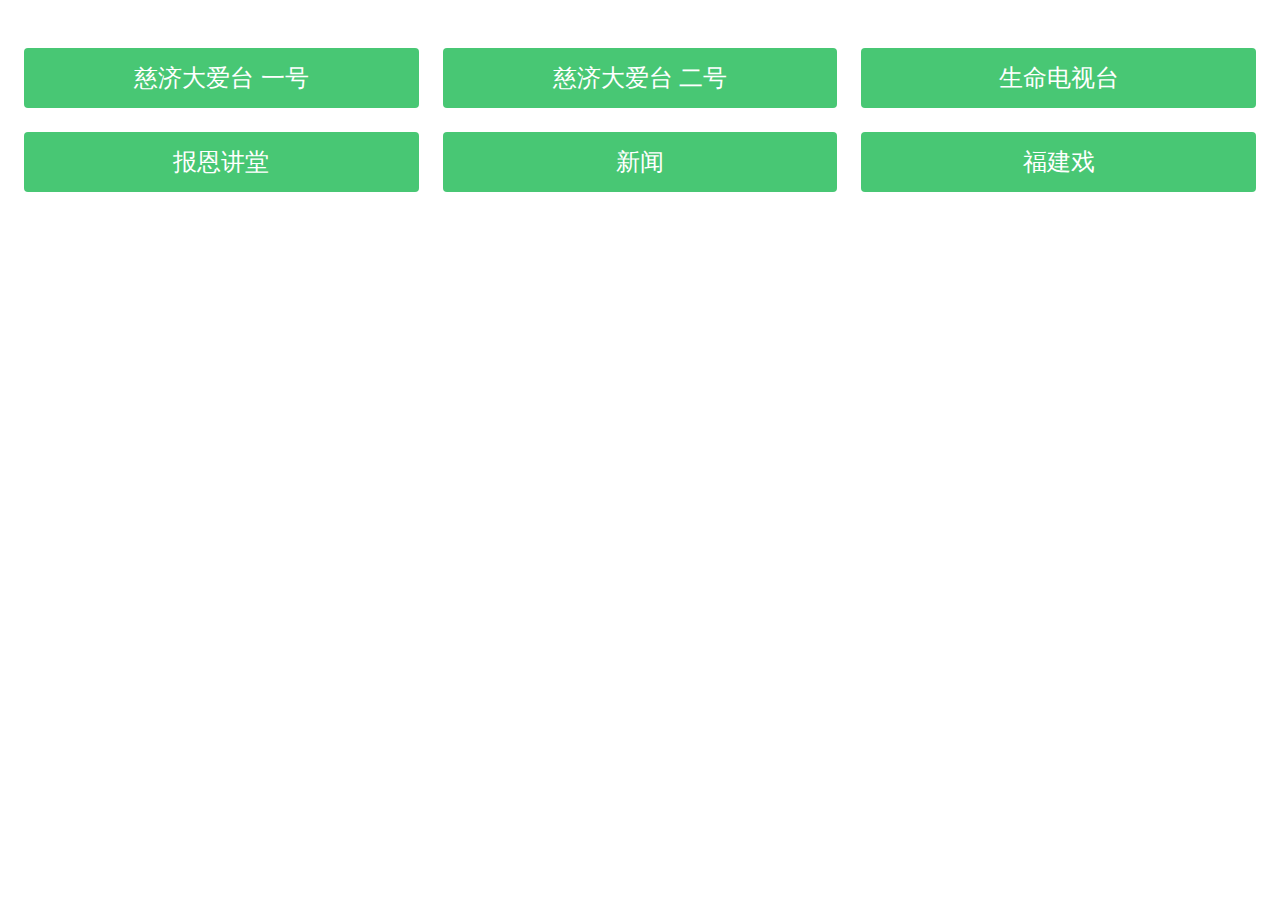
==== grandmother/ytblist/index.html @ 77e65577 "Added Bulma CSS, Update Grandmother index.html" ====
<!DOCTYPE html>
<html>
	<head>
		<base href="../../">
		<meta charset="utf-8">
		<meta name="viewport" content="width=device-width, initial-scale=1, shrink-to-fit=no">
		
		<title>Grandmother always my VVIP!</title>
		
		<link rel="stylesheet" href="assets/css/bulma.min.css">
		
		<script src="assets/js/jquery.min.js"></script>

      <link rel="icon" href="assets/img/fav-icon.png" type="image/png">
	</head>
	<body>
		<section class="section">
			<div class="columns">
				<div class="column">
					<button class="button is-fullwidth is-success is-large">慈济大爱台 一号</button>
				</div>
				<div class="column">
					<button class="button is-fullwidth is-success is-large">慈济大爱台 二号</button>
				</div>
				<div class="column">
					<button class="button is-fullwidth is-success is-large">生命电视台</button>
				</div>
			</div>
			<div class="columns">
				<div class="column">
					<button class="button is-fullwidth is-success is-large">报恩讲堂</button>
				</div>
				<div class="column">
					<button class="button is-fullwidth is-success is-large">新闻</button>
				</div>
				<div class="column">
					<button class="button is-fullwidth is-success is-large">福建戏</button>
				</div>
			</div>
			<div class="columns">
				<h1 id="test"></h1>
				<iframe src="" frameborder="0" ></iframe>
			</div>
		</section>
	</body>
	<script type="text/javascript">
		'use strict';
		document.onkeypress = function (e){
			e = e || window.event;
			console.log(e);
			document.getElementById("test").innerHTML = e.key; 
		}

		jQuery(document).ready(function($) {
			
		});
	</script>
</html>
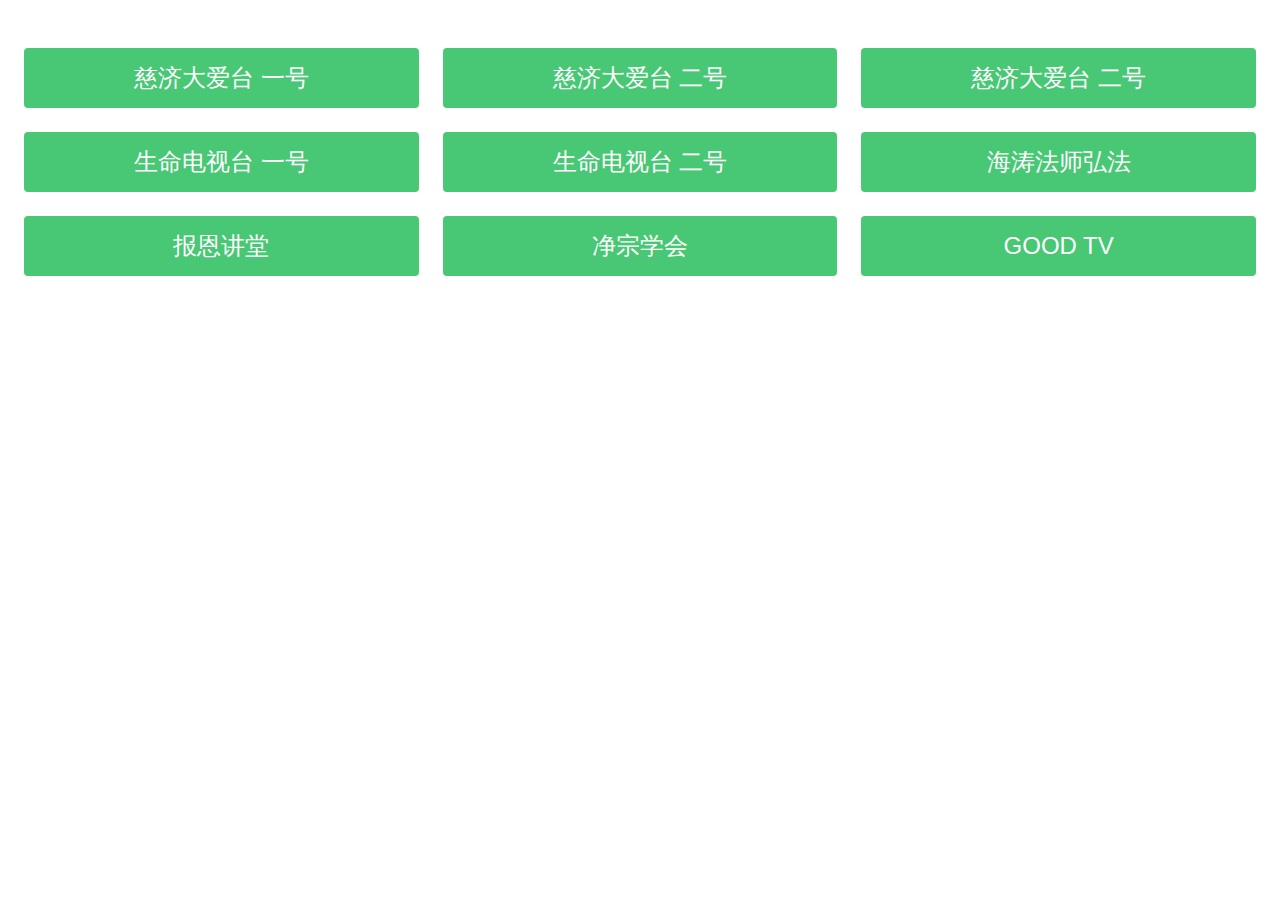
==== commit 492a81b7: "Improve Grandmother index.html" ====
--- a/grandmother/ytblist/index.html
+++ b/grandmother/ytblist/index.html
@@ -12,44 +12,84 @@
 		<script src="assets/js/jquery.min.js"></script>
 
       <link rel="icon" href="assets/img/fav-icon.png" type="image/png">
+
+      <style type="text/css">
+      	#ytbWrap{
+      		width: 100vw;
+      		height: 100vh;
+      		position: absolute;
+      		left: 0;
+      		top:0;
+      		display: none;
+      	}
+      </style>
 	</head>
 	<body>
 		<section class="section">
 			<div class="columns">
 				<div class="column">
-					<button class="button is-fullwidth is-success is-large">慈济大爱台 一号</button>
+					<button data-val="DaAi1" class="button is-fullwidth is-success is-large">慈济大爱台 一号</button>
 				</div>
 				<div class="column">
-					<button class="button is-fullwidth is-success is-large">慈济大爱台 二号</button>
+					<button data-val="DaAi2" class="button is-fullwidth is-success is-large">慈济大爱台 二号</button>
 				</div>
 				<div class="column">
-					<button class="button is-fullwidth is-success is-large">生命电视台</button>
+					<button data-val="DaAi3" class="button is-fullwidth is-success is-large">慈济大爱台 二号</button>
 				</div>
 			</div>
 			<div class="columns">
 				<div class="column">
-					<button class="button is-fullwidth is-success is-large">报恩讲堂</button>
+					<button data-val="LifeTv1" class="button is-fullwidth is-success is-large">生命电视台 一号</button>
 				</div>
 				<div class="column">
-					<button class="button is-fullwidth is-success is-large">新闻</button>
+					<button data-val="LifeTv2" class="button is-fullwidth is-success is-large">生命电视台 二号</button>
 				</div>
 				<div class="column">
-					<button class="button is-fullwidth is-success is-large">福建戏</button>
+					<button data-val="LifeTv3" class="button is-fullwidth is-success is-large">海涛法师弘法</button>
 				</div>
 			</div>
 			<div class="columns">
-				<h1 id="test"></h1>
-				<iframe src="" frameborder="0" ></iframe>
+				<div class="column">
+					<button data-val="BaoEn" class="button is-fullwidth is-success is-large">报恩讲堂</button>
+				</div>
+				<div class="column">
+					<button data-val="Amtb" class="button is-fullwidth is-success is-large">净宗学会</button>
+				</div>
+				<div class="column">
+					<button data-val="GoodTv" class="button is-fullwidth is-success is-large">GOOD TV</button>
+				</div>
+			</div>
+			<div class="columns">
+				<h1 class="msg"></h1>
 			</div>
 		</section>
+		<iframe
+			id="ytbWrap"
+			src=""
+			allowfullscreen
+			allowtransparency
+			allow="autoplay"
+			frameborder="0"
+		></iframe>
 	</body>
 	<script type="text/javascript">
 		'use strict';
-		document.onkeypress = function (e){
+
+		var ytbList = {};
+		$.getJSON("assets/api/grandmom.json", function(resp) {ytbList = resp;});
+
+		document.onkeydown = function (e){
 			e = e || window.event;
-			console.log(e);
-			document.getElementById("test").innerHTML = e.key; 
+			$(".msg").text( e.charCode + ',' + e.code + ',' + e.key );
 		}
+
+		$("button").bind("click", function(e){
+			let ytb_tag = $(this).data('val');
+			// $('#ytbWrap').show();
+			// $('#ytbWrap').attr('src', ytbList[ytb_tag]);
+
+			window.location.href = ytbList[ytb_tag];
+		});
 
 		jQuery(document).ready(function($) {
 			
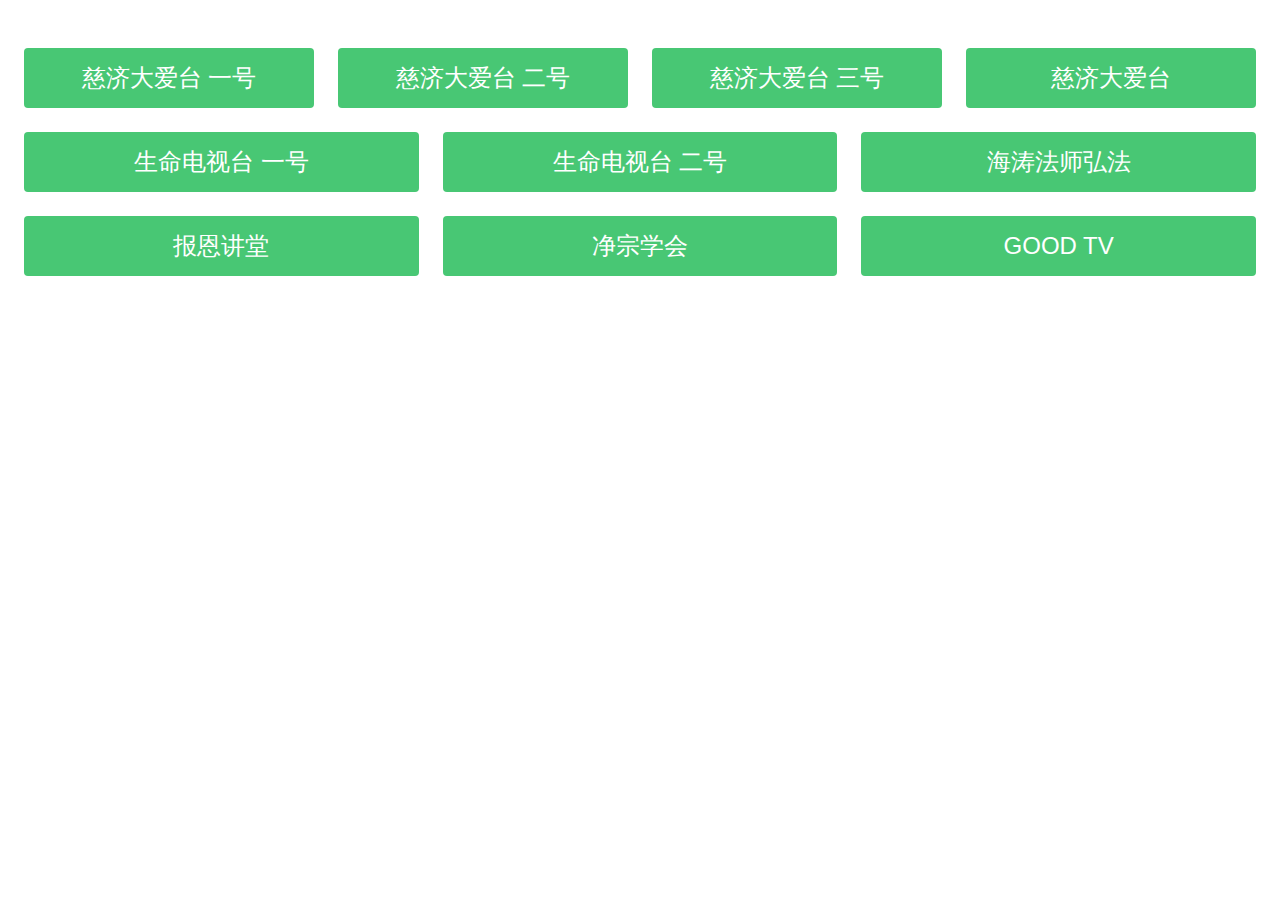
==== commit 95d0f3dd: "Update Grandmother list api" ====
--- a/grandmother/ytblist/index.html
+++ b/grandmother/ytblist/index.html
@@ -34,7 +34,10 @@
 					<button data-val="DaAi2" class="button is-fullwidth is-success is-large">慈济大爱台 二号</button>
 				</div>
 				<div class="column">
-					<button data-val="DaAi3" class="button is-fullwidth is-success is-large">慈济大爱台 二号</button>
+					<button data-val="DaAi3" class="button is-fullwidth is-success is-large">慈济大爱台 三号</button>
+				</div>
+				<div class="column">
+					<button data-val="DaAi4" class="button is-fullwidth is-success is-large">慈济大爱台</button>
 				</div>
 			</div>
 			<div class="columns">
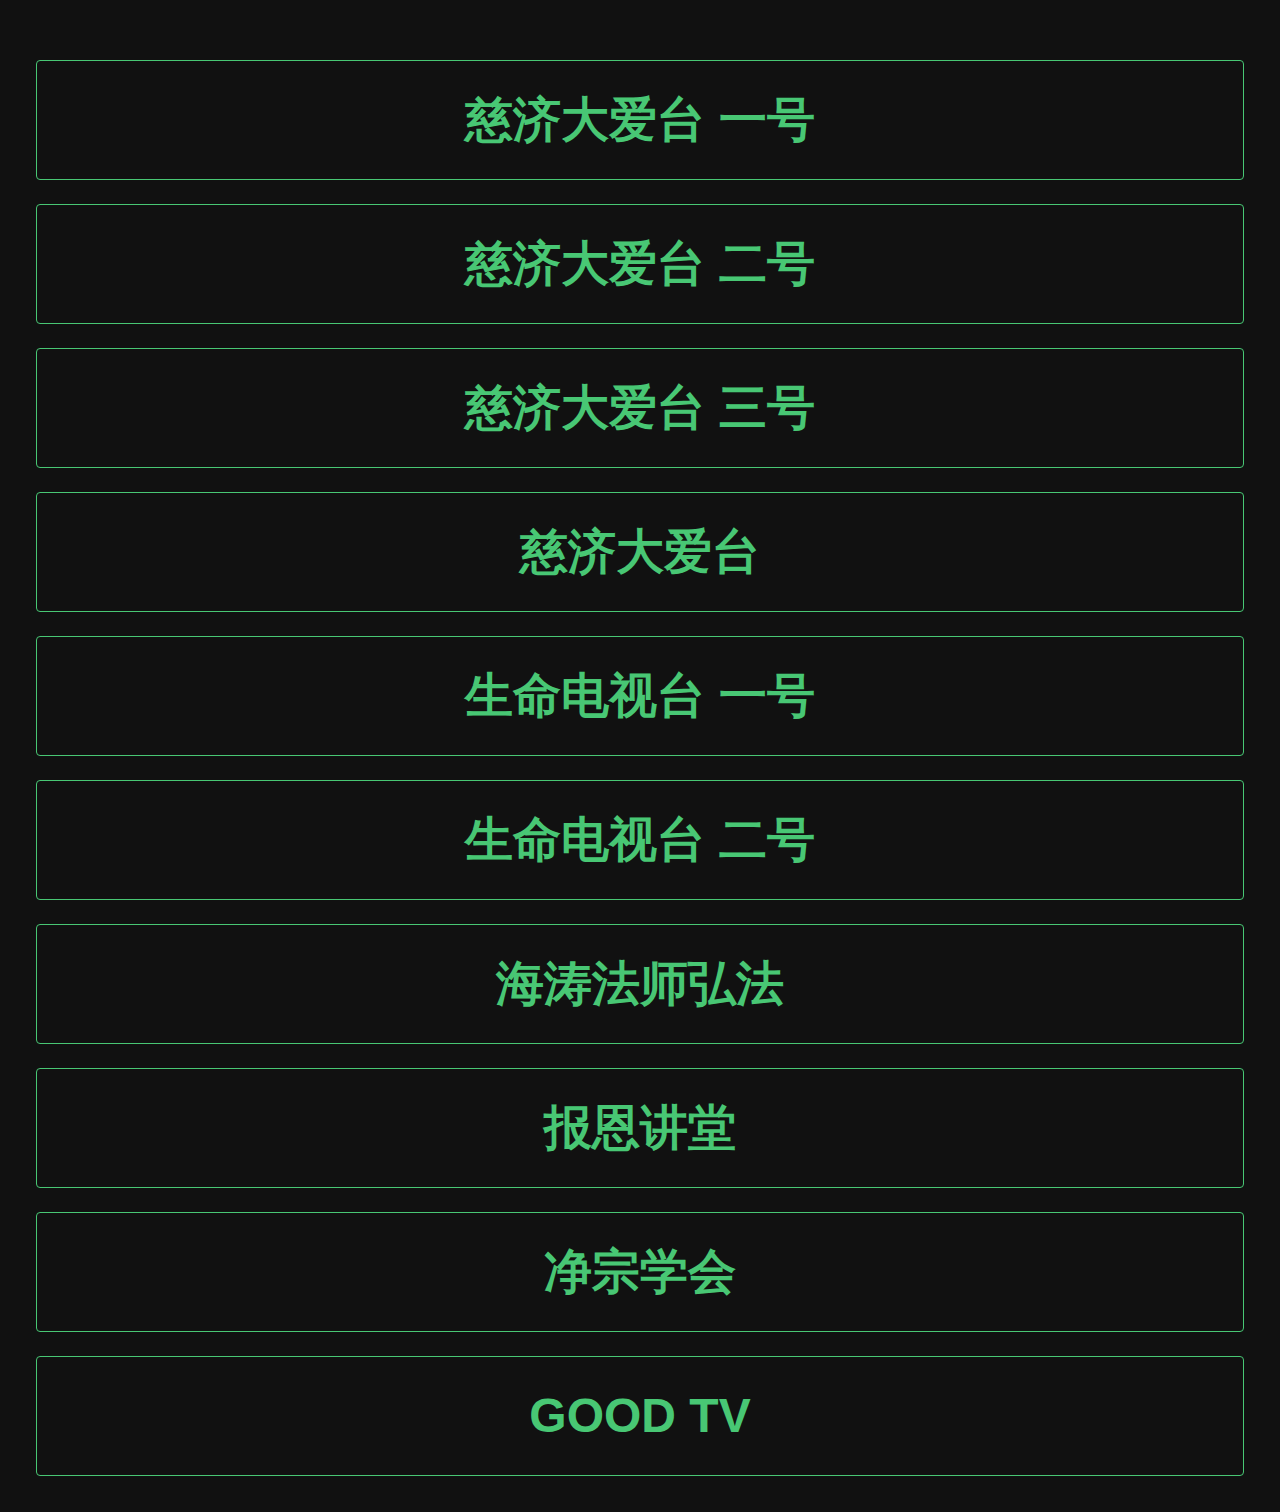
==== commit b63f9fe7: "Update Grandmother list api" ====
--- a/grandmother/ytblist/index.html
+++ b/grandmother/ytblist/index.html
@@ -14,6 +14,10 @@
       <link rel="icon" href="assets/img/fav-icon.png" type="image/png">
 
       <style type="text/css">
+      	body{
+				background: #111;
+      	}
+
       	#ytbWrap{
       		width: 100vw;
       		height: 100vh;
@@ -22,46 +26,48 @@
       		top:0;
       		display: none;
       	}
+
+      	button{
+      		font-weight: bold;
+      		font-size:48px!important;
+      	}
       </style>
 	</head>
 	<body>
 		<section class="section">
-			<div class="columns">
+			<div class="ytbList">
 				<div class="column">
-					<button data-val="DaAi1" class="button is-fullwidth is-success is-large">慈济大爱台 一号</button>
+					<button data-val="DaAi1" class="button is-fullwidth is-success is-large is-outlined">慈济大爱台 一号</button>
 				</div>
 				<div class="column">
-					<button data-val="DaAi2" class="button is-fullwidth is-success is-large">慈济大爱台 二号</button>
+					<button data-val="DaAi2" class="button is-fullwidth is-success is-large is-outlined">慈济大爱台 二号</button>
 				</div>
 				<div class="column">
-					<button data-val="DaAi3" class="button is-fullwidth is-success is-large">慈济大爱台 三号</button>
+					<button data-val="DaAi3" class="button is-fullwidth is-success is-large is-outlined">慈济大爱台 三号</button>
 				</div>
 				<div class="column">
-					<button data-val="DaAi4" class="button is-fullwidth is-success is-large">慈济大爱台</button>
+					<button data-val="DaAi4" class="button is-fullwidth is-success is-large is-outlined">慈济大爱台</button>
+				</div>
+				<div class="column">
+					<button data-val="LifeTv1" class="button is-fullwidth is-success is-large is-outlined">生命电视台 一号</button>
+				</div>
+				<div class="column">
+					<button data-val="LifeTv2" class="button is-fullwidth is-success is-large is-outlined">生命电视台 二号</button>
+				</div>
+				<div class="column">
+					<button data-val="LifeTv3" class="button is-fullwidth is-success is-large is-outlined">海涛法师弘法</button>
+				</div>
+				<div class="column">
+					<button data-val="BaoEn" class="button is-fullwidth is-success is-large is-outlined">报恩讲堂</button>
+				</div>
+				<div class="column">
+					<button data-val="Amtb" class="button is-fullwidth is-success is-large is-outlined">净宗学会</button>
+				</div>
+				<div class="column">
+					<button data-val="GoodTv" class="button is-fullwidth is-success is-large is-outlined">GOOD TV</button>
 				</div>
 			</div>
-			<div class="columns">
-				<div class="column">
-					<button data-val="LifeTv1" class="button is-fullwidth is-success is-large">生命电视台 一号</button>
-				</div>
-				<div class="column">
-					<button data-val="LifeTv2" class="button is-fullwidth is-success is-large">生命电视台 二号</button>
-				</div>
-				<div class="column">
-					<button data-val="LifeTv3" class="button is-fullwidth is-success is-large">海涛法师弘法</button>
-				</div>
-			</div>
-			<div class="columns">
-				<div class="column">
-					<button data-val="BaoEn" class="button is-fullwidth is-success is-large">报恩讲堂</button>
-				</div>
-				<div class="column">
-					<button data-val="Amtb" class="button is-fullwidth is-success is-large">净宗学会</button>
-				</div>
-				<div class="column">
-					<button data-val="GoodTv" class="button is-fullwidth is-success is-large">GOOD TV</button>
-				</div>
-			</div>
+
 			<div class="columns">
 				<h1 class="msg"></h1>
 			</div>
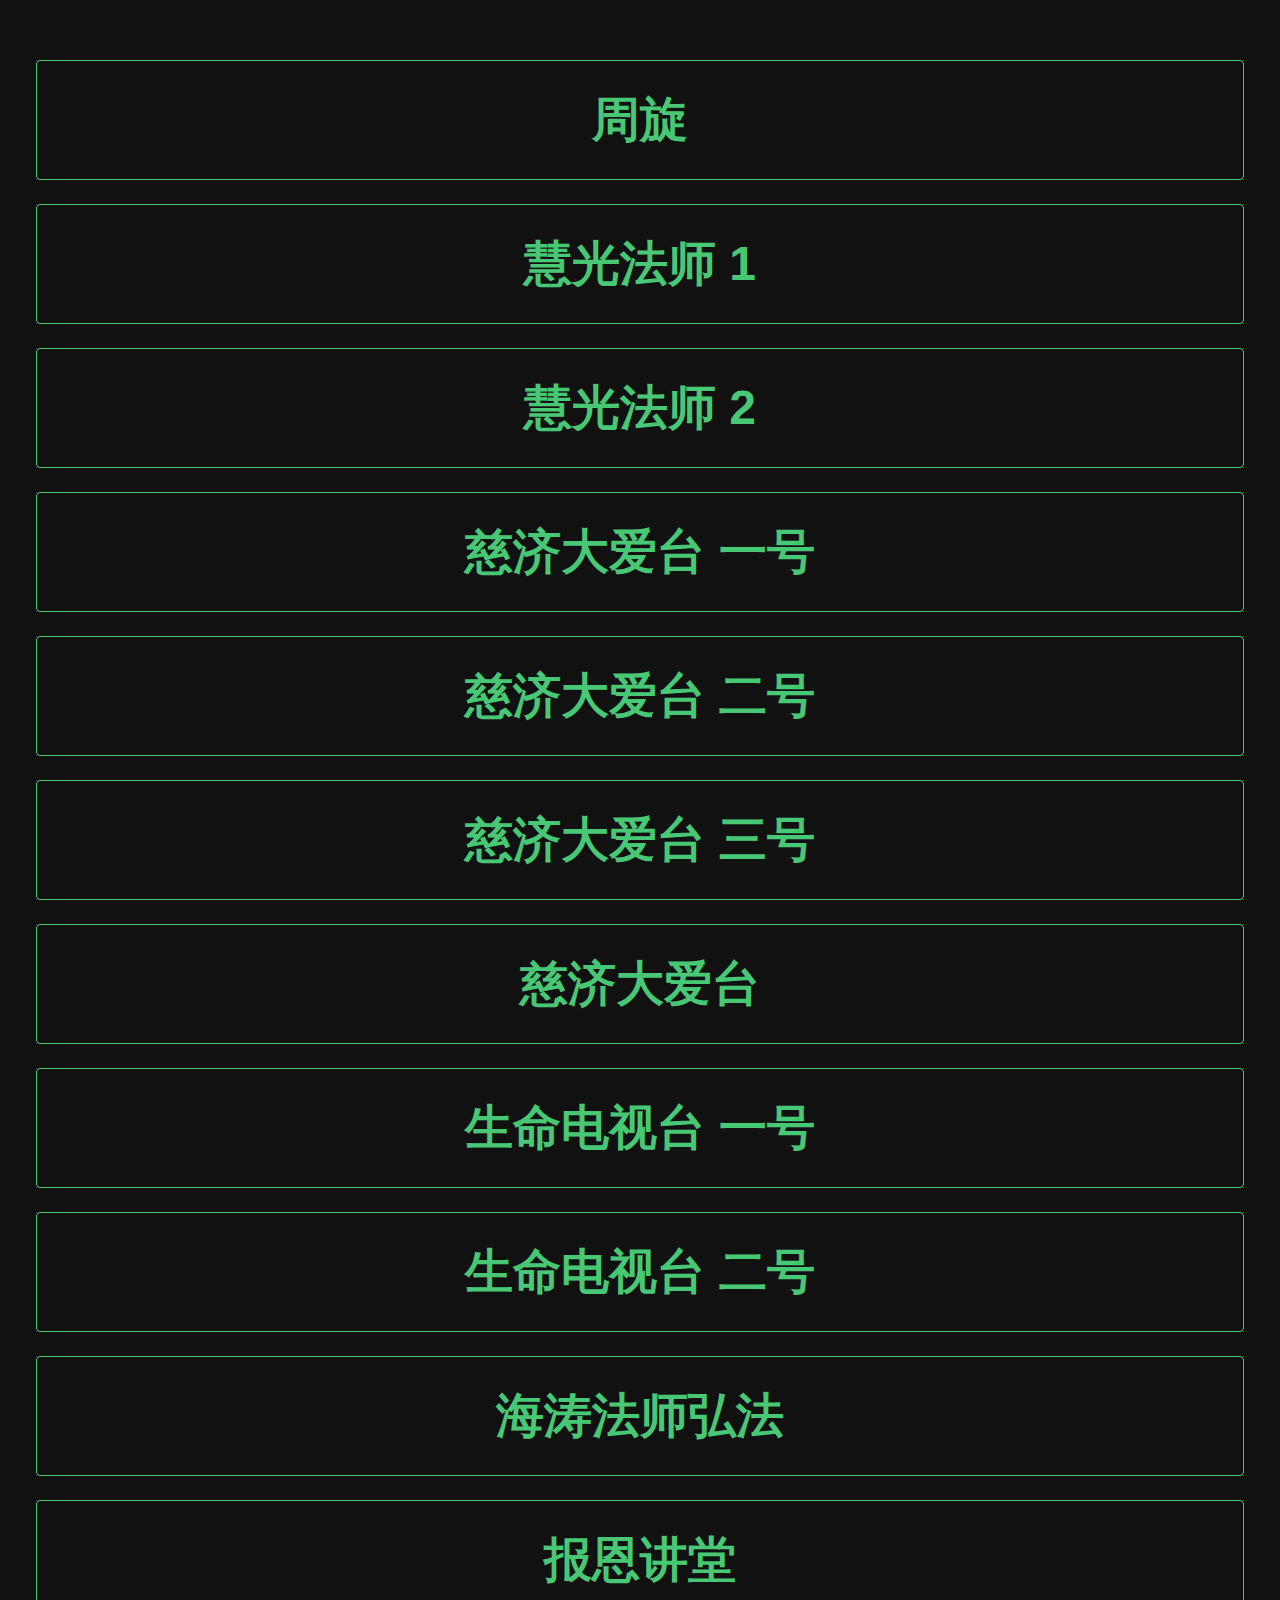
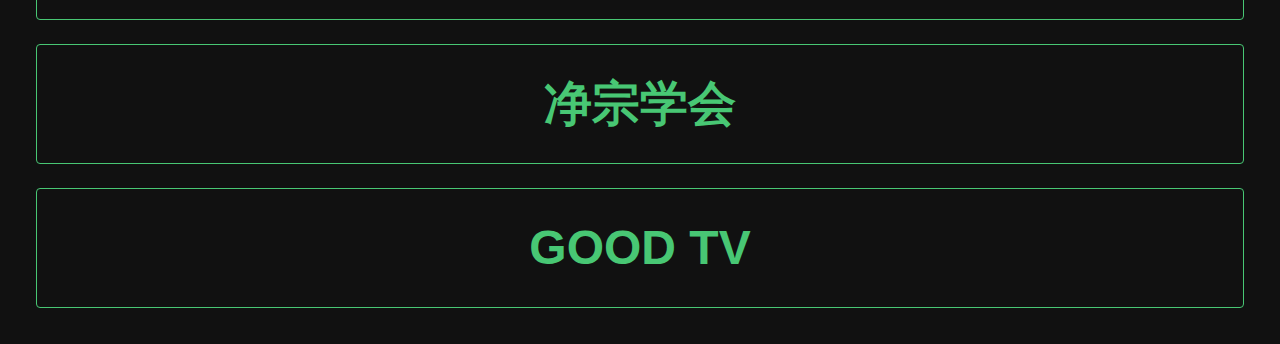
==== commit 81e8742a: "Update index.html" ====
--- a/grandmother/ytblist/index.html
+++ b/grandmother/ytblist/index.html
@@ -36,6 +36,15 @@
 	<body>
 		<section class="section">
 			<div class="ytbList">
+				<div class="column">
+					<button data-val="ZhouXuan" class="button is-fullwidth is-success is-large is-outlined">周旋</button>
+				</div>
+				<div class="column">
+					<button data-val="HuiGuang1" class="button is-fullwidth is-success is-large is-outlined">慧光法师 1</button>
+				</div>
+				<div class="column">
+					<button data-val="HuiGuang2" class="button is-fullwidth is-success is-large is-outlined">慧光法师 2</button>
+				</div>
 				<div class="column">
 					<button data-val="DaAi1" class="button is-fullwidth is-success is-large is-outlined">慈济大爱台 一号</button>
 				</div>
@@ -104,4 +113,4 @@
 			
 		});
 	</script>
-</html>+</html>
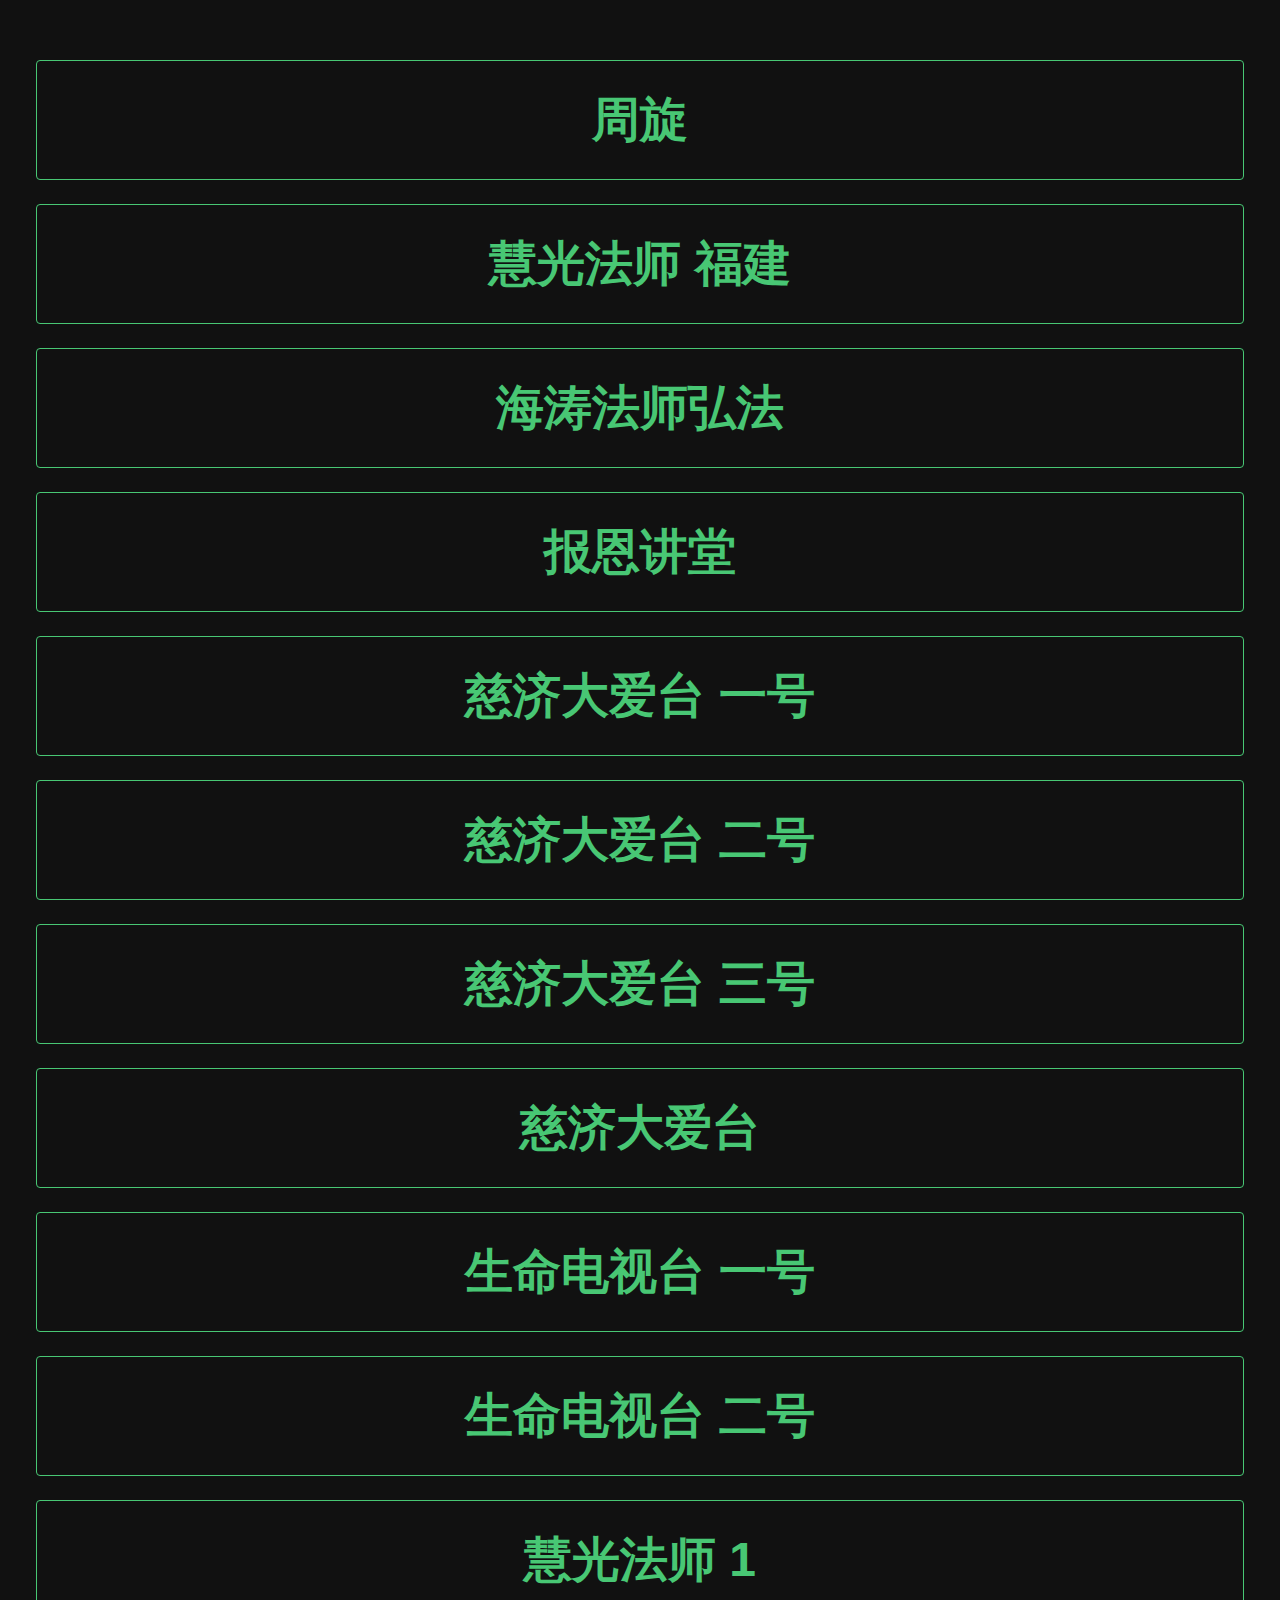
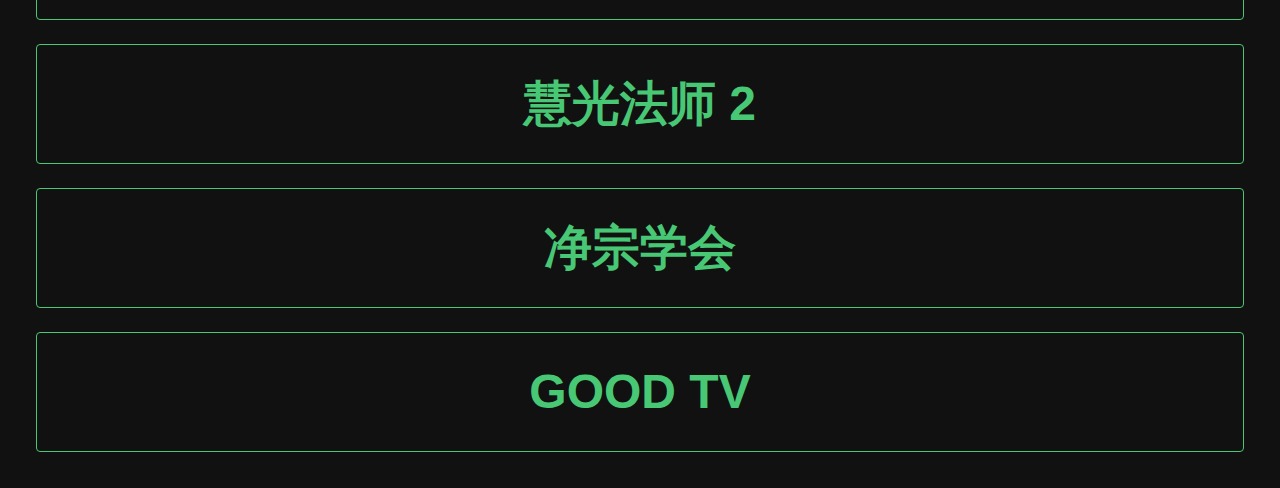
==== commit 76df338c: "Update index.html" ====
--- a/grandmother/ytblist/index.html
+++ b/grandmother/ytblist/index.html
@@ -40,10 +40,13 @@
 					<button data-val="ZhouXuan" class="button is-fullwidth is-success is-large is-outlined">周旋</button>
 				</div>
 				<div class="column">
-					<button data-val="HuiGuang1" class="button is-fullwidth is-success is-large is-outlined">慧光法师 1</button>
+					<button data-val="HuiGuangFJ" class="button is-fullwidth is-success is-large is-outlined">慧光法师 福建</button>
 				</div>
 				<div class="column">
-					<button data-val="HuiGuang2" class="button is-fullwidth is-success is-large is-outlined">慧光法师 2</button>
+					<button data-val="LifeTv3" class="button is-fullwidth is-success is-large is-outlined">海涛法师弘法</button>
+				</div>
+				<div class="column">
+					<button data-val="BaoEn" class="button is-fullwidth is-success is-large is-outlined">报恩讲堂</button>
 				</div>
 				<div class="column">
 					<button data-val="DaAi1" class="button is-fullwidth is-success is-large is-outlined">慈济大爱台 一号</button>
@@ -64,10 +67,10 @@
 					<button data-val="LifeTv2" class="button is-fullwidth is-success is-large is-outlined">生命电视台 二号</button>
 				</div>
 				<div class="column">
-					<button data-val="LifeTv3" class="button is-fullwidth is-success is-large is-outlined">海涛法师弘法</button>
+					<button data-val="HuiGuang1" class="button is-fullwidth is-success is-large is-outlined">慧光法师 1</button>
 				</div>
 				<div class="column">
-					<button data-val="BaoEn" class="button is-fullwidth is-success is-large is-outlined">报恩讲堂</button>
+					<button data-val="HuiGuang2" class="button is-fullwidth is-success is-large is-outlined">慧光法师 2</button>
 				</div>
 				<div class="column">
 					<button data-val="Amtb" class="button is-fullwidth is-success is-large is-outlined">净宗学会</button>
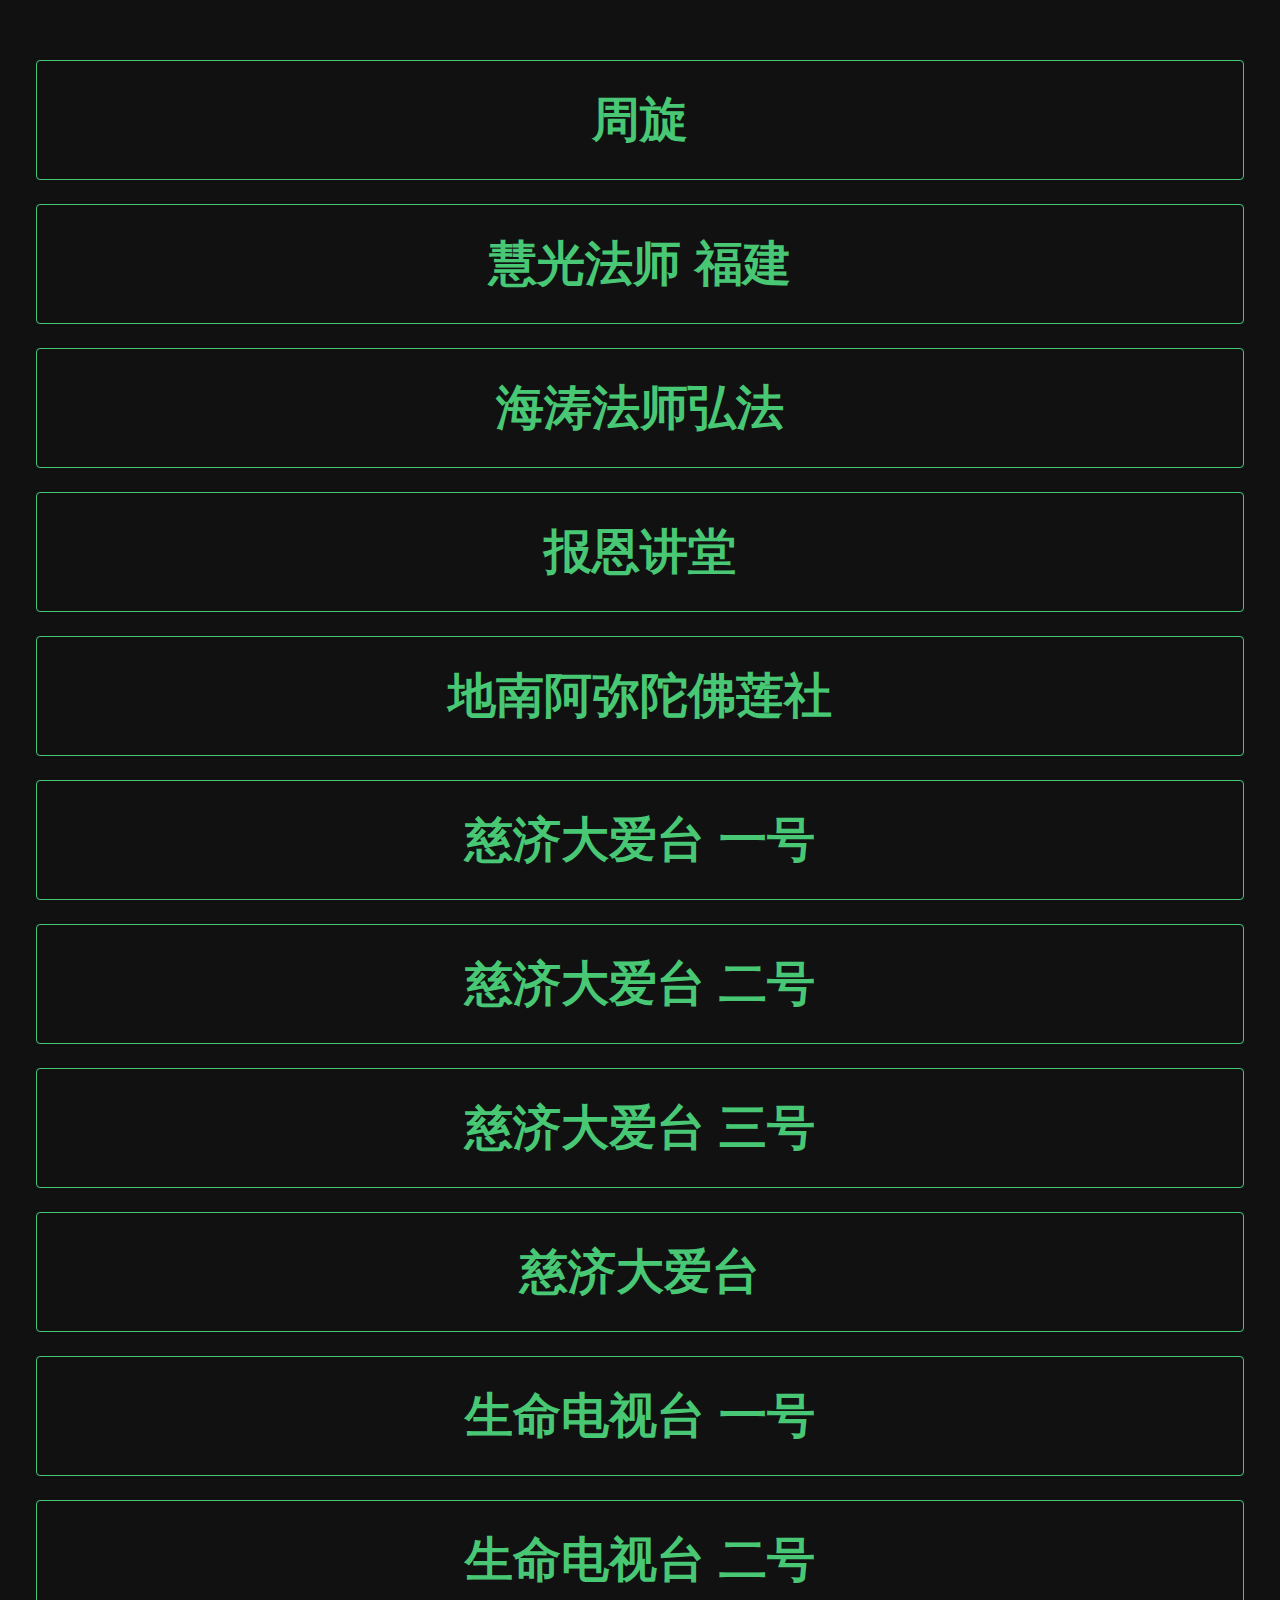
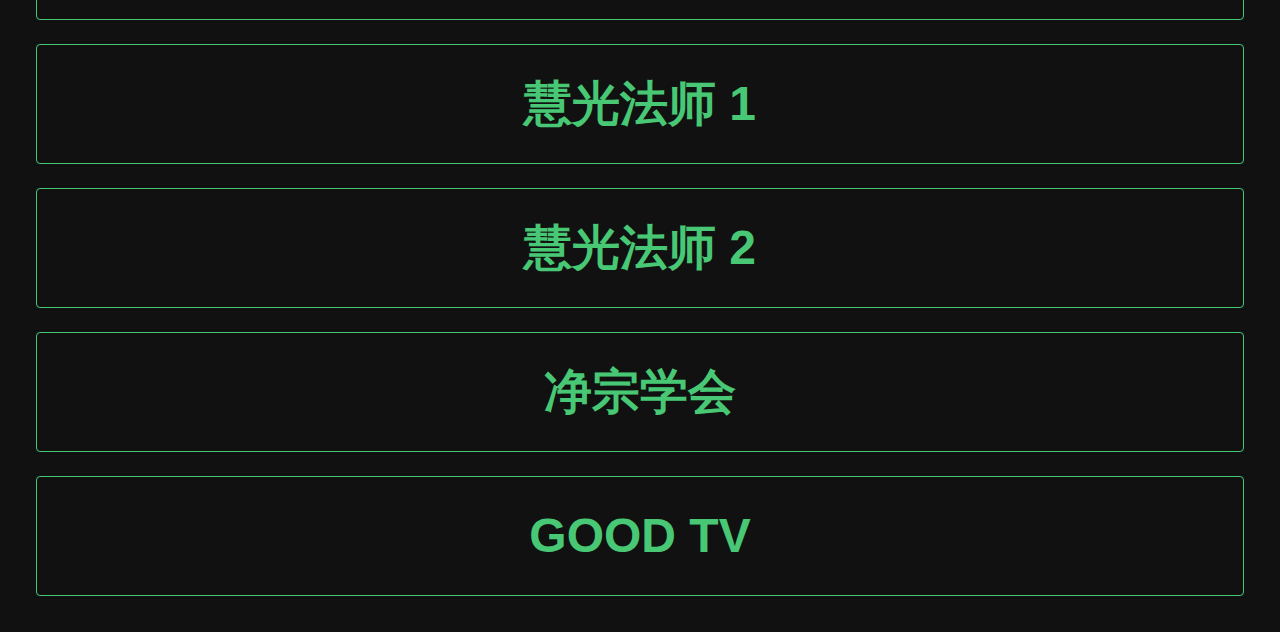
==== commit 86a2c6c5: "Update index.html" ====
--- a/grandmother/ytblist/index.html
+++ b/grandmother/ytblist/index.html
@@ -47,6 +47,9 @@
 				</div>
 				<div class="column">
 					<button data-val="BaoEn" class="button is-fullwidth is-success is-large is-outlined">报恩讲堂</button>
+				</div>
+<div class="column">
+					<button data-val="DiNan" class="button is-fullwidth is-success is-large is-outlined">地南阿弥陀佛莲社</button>
 				</div>
 				<div class="column">
 					<button data-val="DaAi1" class="button is-fullwidth is-success is-large is-outlined">慈济大爱台 一号</button>
